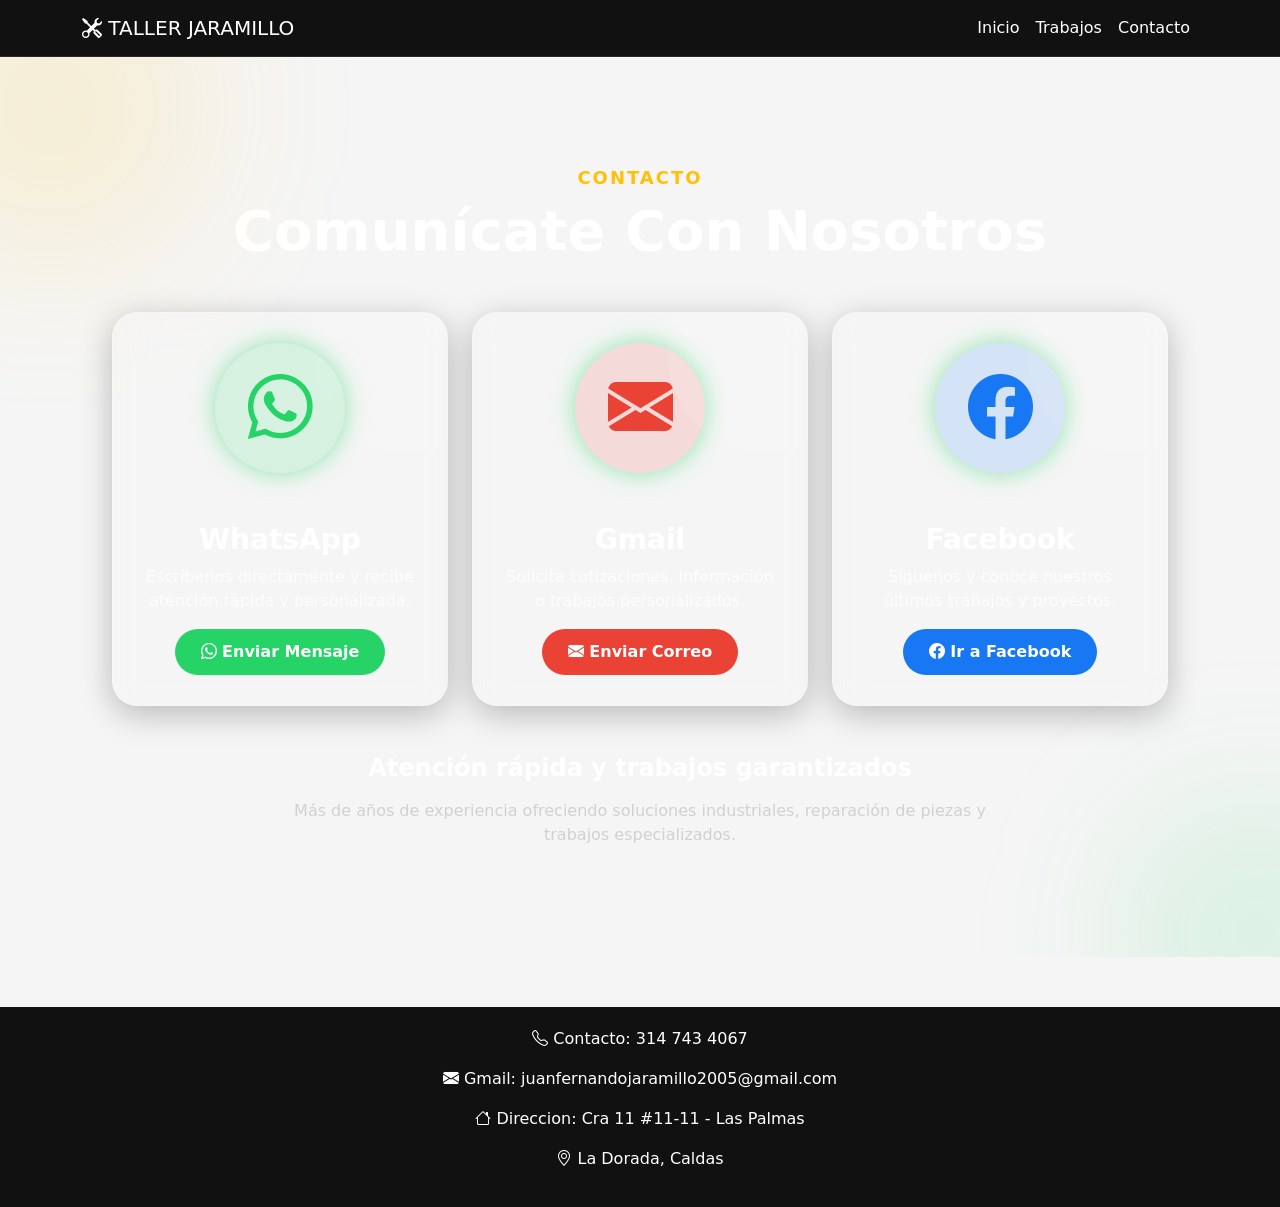
==== contactar.html @ 84c4ed6d "Add files via upload" ====
<!DOCTYPE html>
<html lang="es">
<head>
    <meta charset="UTF-8">
    <meta http-equiv="X-UA-Compatible" content="IE=edge">
    <meta name="viewport" content="width=device-width, initial-scale=1.0">

    <title>TALLER JARAMILLO</title>

    <!-- Bootstrap CSS desde CDN -->
    <link 
        href="https://cdn.jsdelivr.net/npm/bootstrap@5.3.8/dist/css/bootstrap.min.css" 
        rel="stylesheet"
    >

    <!-- Bootstrap Icons desde CDN -->
    <link 
        rel="stylesheet" 
        href="https://cdn.jsdelivr.net/npm/bootstrap-icons@1.13.1/font/bootstrap-icons.min.css"
    >

    <!-- Icono -->
    <link rel="icon" href="IMG/logo.png">

    <!-- CSS propio -->
    <link rel="stylesheet" href="css/style.css">

    <!-- AOS -->
    <link 
        rel="stylesheet"
        href="https://unpkg.com/aos@2.3.1/dist/aos.css"
    >
    <style>

        body{
            background-color: #f5f5f5;
        }

        /* NAVBAR */
        .navbar{
            background-color: #111;
        }

        .navbar-brand,
        .nav-link{
            color: white !important;
            font-weight: 500;
        }

        .nav-link:hover{
            color: #ffc107 !important;
        }

        /* BANNER */
        .banner{
            background-image: linear-gradient(
                rgba(0,0,0,0.6),
                rgba(0,0,0,0.6)
            ), url("../IMG/banner.png");

            background-size: cover;
            background-position: center;
            height: 300px;

            display: flex;
            justify-content: center;
            align-items: center;
            text-align: center;

            color: white;
        }

        .banner h1{
            font-size: 60px;
            font-weight: bold;
        }

        .banner p{
            font-size: 20px;
        }

        /* CARDS */
        .card{
            border: none;
            transition: 0.3s;
            border-radius: 15px;
            overflow: hidden;
        }

        .card:hover{
            transform: translateY(-8px);
            box-shadow: 0px 10px 20px rgba(0,0,0,0.2);
        }

        .card img{
            height: 220px;
            object-fit: cover;
        }

        /* TITULOS */
        .titulo{
            font-weight: bold;
            margin-bottom: 40px;
        }

        /* FOOTER */
        footer{
            background-color: #111;
            color: white;
            padding: 20px;
            margin-top: 50px;
            text-align: center;
        }
        /* SECCION CONTACTO */

        .contacto-section{

            min-height: 100vh;

            background-image: url('../IMG/pagina.png');

            background-size: cover;
            background-position: center;

            background-attachment: fixed;

            display: flex;
            justify-content: center;
            align-items: center;

            padding: 100px;

            color: white;

            position: relative;

            overflow: hidden;
        }

        @media (max-width: 768px){

            .contacto-section{

                padding: 40px 20px;

                background-attachment: scroll;
            }

            .banner h1{
                font-size: 38px;
            }

            .banner p{
                font-size: 16px;
            }

            .contact-card h5{
                font-size: 22px;
            }

            .icono{
                width: 100px;
                height: 100px;
                font-size: 50px;
            }

        }

        /* DECORACION */

        .contacto-section::before{

            content: "";

            position: absolute;

            width: 300px;
            height: 300px;

            background:
            rgba(255,193,7,0.15);

            border-radius: 50%;

            top: -100px;
            left: -100px;

            filter: blur(80px);
        }

        .contacto-section::after{

            content: "";

            position: absolute;

            width: 250px;
            height: 250px;

            background:
            rgba(37,211,102,0.15);

            border-radius: 50%;

            bottom: -100px;
            right: -100px;

            filter: blur(80px);
        }

        .subtitulo{
            color: #ffc107;
            font-size: 18px;
            letter-spacing: 2px;
            font-weight: bold;
        }

        .descripcion{
            max-width: 700px;
            margin: auto;
            color: #d1d1d1;
        }

        /* CARDS CONTACTO */

        /* GLASSMORPHISM */

        .contact-card{

            background: rgba(255,255,255,0.08);

            backdrop-filter: blur(14px);

            -webkit-backdrop-filter: blur(14px);

            border: 1px solid rgba(255,255,255,0.15);

            border-radius: 25px;

            overflow: hidden;

            transition: 0.4s;

            text-align: center;

            box-shadow:
            0 8px 32px rgba(0,0,0,0.25);

            position: relative;
        }

        /* EFECTO BRILLO */

        .contact-card::before{

            content: "";

            position: absolute;

            width: 200px;
            height: 200px;

            background:
            rgba(255,255,255,0.08);

            border-radius: 50%;

            top: -60px;
            right: -60px;

            pointer-events: none;
        }

        .contact-card:hover{

            transform:
            translateY(-12px)
            scale(1.03);

            border: 1px solid rgba(255,255,255,0.3);

            box-shadow:
            0 15px 40px rgba(0,0,0,0.35);

            background:
            rgba(255,255,255,0.12);
        }

        .contact-card img{
            width: 120px;
            height: 120px;
            object-fit: contain;
            margin: auto;
            margin-top: 30px;
        }

        .contact-card .card-body{
            padding: 30px;
        }

        .contact-card h5{
            font-size: 28px;
            font-weight: bold;
            color: white;
        }

        .contact-card p{
            color: rgba(255,255,255,0.75);
        }

        /* BOTONES */

        .btn-contacto{
            border-radius: 50px;
            padding: 10px 25px;
            font-weight: bold;
        }

        /* COLORES PERSONALIZADOS */

        .whatsapp{
            background-color: #25D366;
            color: white;
        }

        .gmail{
            background-color: #EA4335;
            color: white;
        }

        .facebook{
            background-color: #1877F2;
            color: white;
        }
        /* ICONOS */

        .icono{
            width: 130px;
            height: 130px;

            margin: auto;
            margin-top: 30px;
            margin-bottom: 20px;

            border-radius: 50%;

            display: flex;
            justify-content: center;
            align-items: center;

            font-size: 65px;

            transition: 0.4s;
            box-shadow: 0 0 25px rgba(37,211,102,0.5);
        }

        .contact-card:hover .icono{
            transform: scale(1.1) rotate(5deg);
        }

        /* WHATSAPP */

        .whatsapp-icon{
            background: rgba(37, 211, 102, 0.15);
            color: #25D366;
            box-shadow: 0 0 25px rgba(37,211,102,0.5);
            backdrop-filter: blur(10px);
        }

        /* GMAIL */

        .gmail-icon{
            background: rgba(234, 67, 53, 0.15);
            color: #EA4335;
            box-shadow: 0 0 25px rgba(37,211,102,0.5);
        }

        /* FACEBOOK */

        .facebook-icon{
            background: rgba(24, 119, 242, 0.15);
            color: #1877F2;
            box-shadow: 0 0 25px rgba(37,211,102,0.5);
        }

    </style>
</head>

<body>

    <!-- NAVBAR -->
    <nav class="navbar navbar-expand-lg">
        <div class="container">

            <a class="navbar-brand" href="#">
                <i class="bi bi-tools"></i>
                TALLER JARAMILLO
            </a>

            <button class="navbar-toggler bg-light" type="button" data-bs-toggle="collapse" data-bs-target="#menu">
                <span class="navbar-toggler-icon"></span>
            </button>

            <div class="collapse navbar-collapse" id="menu">

                <ul class="navbar-nav ms-auto">

                    <li class="nav-item">
                        <a class="nav-link active" href="Index.html">Inicio</a>
                    </li>

                    <li class="nav-item">
                        <a class="nav-link" href="trabajo.html">Trabajos</a>
                    </li>

                    <li class="nav-item">
                        <a class="nav-link" href="contactar.html">Contacto</a>
                    </li>

                </ul>

            </div>

        </div>
    </nav>

        <!-- CONTACTO -->
    <section class="contacto-section">

        <div class="container">

            <!-- TITULO -->
            <div class="text-center mb-5">

                <h5 class="subtitulo">
                    CONTACTO
                </h5>

                <h2 class="display-4 fw-bold">
                    Comunícate Con Nosotros
                </h2>

            </div>

            <!-- CARDS -->
            <div class="row g-4">

                <!-- WHATSAPP -->
                <div class="col-12 col-md-4">

                    <a href="https://wa.me/573147434067"
                    target="_blank"
                    style="text-decoration: none;">

                        <div class="card contact-card h-100" data-aos="zoom-in">

                            <div class="icono whatsapp-icon">
                                <i class="bi bi-whatsapp"></i>
                            </div>

                            <div class="card-body">

                                <h5>
                                    WhatsApp
                                </h5>

                                <p>
                                    Escríbenos directamente y recibe atención rápida y personalizada.
                                </p>

                                <button class="btn whatsapp btn-contacto">
                                    <i class="bi bi-whatsapp"></i>
                                    Enviar Mensaje
                                </button>

                            </div>

                        </div>

                    </a>

                </div>

                <!-- GMAIL -->
                <div class="col-12 col-md-4">

                    <a href="mailto:tallerjaramillo@gmail.com"
                    style="text-decoration: none;">

                        <div class="card contact-card h-100" data-aos="zoom-in">

                            <div class="icono gmail-icon">
                                <i class="bi bi-envelope-fill"></i>
                            </div>

                            <div class="card-body">

                                <h5>
                                    Gmail
                                </h5>

                                <p>
                                    Solicita cotizaciones, información o trabajos personalizados.
                                </p>

                                <button class="btn gmail btn-contacto">
                                    <i class="bi bi-envelope-fill"></i>
                                    Enviar Correo
                                </button>

                            </div>

                        </div>

                    </a>

                </div>

                <!-- FACEBOOK -->
                <div class="col-12 col-md-4">

                    <a href="#"
                    style="text-decoration: none;">

                        <div class="card contact-card h-100" data-aos="zoom-in">

                            <div class="icono facebook-icon">
                                <i class="bi bi-facebook"></i>
                            </div>

                            <div class="card-body">

                                <h5>
                                    Facebook
                                </h5>

                                <p>
                                    Síguenos y conoce nuestros últimos trabajos y proyectos.
                                </p>

                                <button class="btn facebook btn-contacto">
                                    <i class="bi bi-facebook"></i>
                                    Ir a Facebook
                                </button>

                            </div>

                        </div>

                    </a>

                </div>

            </div>

            <!-- TEXTO EXTRA -->
            <div class="text-center mt-5">

                <h4 class="fw-bold">
                    Atención rápida y trabajos garantizados
                </h4>

                <p class="descripcion mt-3">
                    Más de años de experiencia ofreciendo soluciones industriales,
                    reparación de piezas y trabajos especializados.
                </p>

            </div>

        </div>

    </section>

    <!-- FOOTER -->
    <footer>

        <p>
            <i class="bi bi-telephone"></i>
            Contacto: 314 743 4067
        </p>

        <p>
            <i class="bi bi-envelope-fill"></i>
            Gmail: juanfernandojaramillo2005@gmail.com
        </p>

        <p>
            <i class="bi bi-house"></i>
            Direccion: Cra 11 #11-11 - Las Palmas
        </p>

        <p>
            <i class="bi bi-geo-alt"></i>
            La Dorada, Caldas
        </p>

    </footer>

    <!-- Bootstrap JS -->
    <script src="https://cdn.jsdelivr.net/npm/bootstrap@5.3.8/dist/js/bootstrap.bundle.min.js"></script>

    <!-- AOS -->
    <script src="https://unpkg.com/aos@2.3.1/dist/aos.js"></script>

    <script>
    AOS.init();
    </script>

</body>
</html>
---- css/style.css ----
body{
            background-color: #1f1f1f;
        }

        /* NAVBAR */
        .navbar{
            background-color: #111;
            backdrop-filter: blur(10px);

            border-bottom:
            1px solid rgba(255,255,255,0.1);
        }

        .navbar-brand,
        .nav-link{
            color: white !important;
            font-weight: 500;
        }

        .nav-link:hover{
            color: #ffc107 !important;
        }

        /* BANNER */
        .banner{
            background-image: linear-gradient(
                rgba(0,0,0,0.6),
                rgba(0,0,0,0.6)
            ), url("../IMG/banner.png");

            background-size: cover;
            background-position: center;
            height: 300px;

            display: flex;
            justify-content: center;
            align-items: center;
            text-align: center;

            color: white;
        }

        .banner1{
            background-image: linear-gradient(
                rgba(0,0,0,0.6),
                rgba(0,0,0,0.6)
            ), url("../IMG/marco.png");

            background-size: cover;
            background-position: center;
            height: 500px;

            display: flex;
            justify-content: center;
            align-items: center;
            text-align: center;

            color: white;
        }

        .banner2{
            height: 100vh;

            background-image: url('../IMG/pagina.png');

            background-size: cover;
            background-position: center;

            background-attachment: fixed;

            display: flex;
            justify-content: center;
            align-items: center;
        }

        .glass-info{

            width: 90%;
            max-width: 500px;

            padding: 40px;

            border-radius: 25px;

            background: rgba(255,255,255,0.10);

            backdrop-filter: blur(12px);
            -webkit-backdrop-filter: blur(12px);

            border: 1px solid rgba(255,255,255,0.2);

            box-shadow: 0 8px 32px rgba(0,0,0,0.2);

            color: white;

            text-align: center;
        }

        .glass-info h1{
            font-size: 3rem;
            font-weight: bold;
        }

        .glass-info p{
            font-size: 1.1rem;
            margin-top: 15px;
            margin-bottom: 25px;
        }

        .glass-box{
            width: 100%;
            padding: 40px;

            background: rgba(255,255,255,0.15);

            backdrop-filter: blur(12px);
            -webkit-backdrop-filter: blur(12px);

            border: 1px solid rgba(255,255,255,0.2);

            border-radius: 20px;

            color: white;

            box-shadow: 0 8px 32px rgba(0,0,0,0.2);
        }

        .banner h1{
            font-size: 60px;
            font-weight: bold;
        }

        .banner p{
            font-size: 20px;
        }

        /* CARDS */
        .card{
            border: none;
            transition: 0.3s;
            border-radius: 15px;
            overflow: hidden;
        }

        .card:hover{
            transform: translateY(-8px);
            box-shadow: 0px 10px 20px rgba(0,0,0,0.2);
        }

        .card img{
            height: 220px;
            object-fit: cover;
        }

        /* TITULOS */
        .titulo{
            font-weight: bold;
            margin-bottom: 40px;
        }

        /* FOOTER */
        footer{
            background-color: #111;
            color: white;
            padding: 20px;
            margin-top: 50px;
            text-align: center;
        }
        /* SECCION CONTACTO */

        .contacto-section{
            background: linear-gradient(to right, #1a1a1a, #2d2d2d);
            padding: 80px 0;
            color: white;
        }

        .subtitulo{
            color: #ffc107;
            font-size: 18px;
            letter-spacing: 2px;
            font-weight: bold;
        }

        .descripcion{
            max-width: 700px;
            margin: auto;
            color: #d1d1d1;
        }

        /* CARDS CONTACTO */

        .contact-card{
            border-radius: 20px;
            overflow: hidden;
            transition: 0.4s;
            border: none;
            text-align: center;
        }

        .contact-card:hover{
            transform: translateY(-12px) scale(1.02);
            box-shadow: 0px 15px 25px rgba(0,0,0,0.4);
        }

        .contact-card img{
            width: 120px;
            height: 120px;
            object-fit: contain;
            margin: auto;
            margin-top: 30px;
        }

        .contact-card .card-body{
            padding: 30px;
        }

        .contact-card h5{
            font-size: 28px;
            font-weight: bold;
        }

        .contact-card p{
            color: #555;
        }

        /* BOTONES */

        .btn-contacto{
            border-radius: 50px;
            padding: 10px 25px;
            font-weight: bold;
        }

        /* COLORES PERSONALIZADOS */

        .whatsapp{
            background-color: #25D366;
            color: white;
        }

        .gmail{
            background-color: #EA4335;
            color: white;
        }

        .facebook{
            background-color: #1877F2;
            color: white;
        }
        /* ICONOS */

        .icono{
            width: 130px;
            height: 130px;

            margin: auto;
            margin-top: 30px;
            margin-bottom: 20px;

            border-radius: 50%;

            display: flex;
            justify-content: center;
            align-items: center;

            font-size: 65px;

            transition: 0.4s;
            box-shadow: 0 0 25px rgba(37,211,102,0.5);
        }

        .contact-card:hover .icono{
            transform: scale(1.1) rotate(5deg);
        }

        /* WHATSAPP */

        .whatsapp-icon{
            background: rgba(37, 211, 102, 0.15);
            color: #25D366;
            box-shadow: 0 0 25px rgba(37,211,102,0.5);
            backdrop-filter: blur(10px);
        }

        /* GMAIL */

        .gmail-icon{
            background: rgba(234, 67, 53, 0.15);
            color: #EA4335;
            box-shadow: 0 0 25px rgba(37,211,102,0.5);
        }

        /* FACEBOOK */

        .facebook-icon{
            background: rgba(24, 119, 242, 0.15);
            color: #1877F2;
            box-shadow: 0 0 25px rgba(37,211,102,0.5);
        }
        /* SECCION INFO */
        .info-section{
            padding: 90px 0;
            background-color: #111;
            color: white;
        }

        .info-box{
            padding: 30px;
            border-radius: 20px;
            transition: 0.4s;
            height: 100%;
            background-color: #f8f9fa;
        }

        .info-box:hover{
            transform: translateY(-10px);
            box-shadow: 0px 10px 25px rgba(0,0,0,0.1);
        }

        .info-icon{
            font-size: 60px;
            color: #ffc107;
            margin-bottom: 20px;
        }

        .info-box h4{
            font-weight: bold;
        }

        /* ESTADISTICAS */

        .stats{
            background: linear-gradient(to right, #111, #1f1f1f);
            padding: 80px 0;
            color: white;
        }

        .stat-box{
            text-align: center;
        }

        .stat-box h2{
            font-size: 55px;
            font-weight: bold;
            color: #ffc107;
        }

        .stat-box p{
            font-size: 18px;
        }

        /* CTA */

        .cta-section{
            padding: 100px 0;
            background: linear-gradient(rgba(0,0,0,0.8),
            rgba(0,0,0,0.8)),
            url("IMG/BANNER.png");

            background-size: cover;
            background-position: center;

            color: white;
            text-align: center;
        }

        .cta-section h2{
            font-size: 50px;
            font-weight: bold;
        }

        .cta-btn{
            padding: 15px 35px;
            border-radius: 50px;
            font-size: 20px;
            font-weight: bold;
        }

        /* UBICACION */

        .ubicacion-section{
            background: linear-gradient(to right, #1c1c1c, #2b2b2b);
            padding: 80px 0;
            color: white;
        }

        .subtitulo{
            color: #ffc107;
            font-weight: bold;
            letter-spacing: 2px;
        }

        .descripcion{
            color: #cfcfcf;
            max-width: 700px;
            margin: auto;
        }

        /* TARJETA */

        .info-card{
            background-color: white;
            color: black;
            border-radius: 25px;
            padding: 35px;
            height: 100%;
            box-shadow: 0px 10px 25px rgba(0,0,0,0.3);
        }

        .info-card h3{
            font-weight: bold;
            margin-bottom: 25px;
        }

        .info-item{
            margin-bottom: 20px;
            font-size: 18px;
        }

        .info-item i{
            color: #ffc107;
            font-size: 22px;
            margin-right: 10px;
        }



        /* MAPA */

        .mapa{
            border-radius: 25px;
            overflow: hidden;
            box-shadow: 0px 10px 25px rgba(0,0,0,0.4);
        }

        iframe{
            width: 100%;
            height: 500px;
            border: none;
        }

        /* BOTONES */

        .btn-mapa{
            border-radius: 50px;
            padding: 12px 25px;
            font-weight: bold;
            margin-top: 15px;
        }



        /* BOTON FLOTANTE */

        .whatsapp-float{

            position: fixed;

            width: 70px;
            height: 70px;

            bottom: 30px;
            right: 30px;

            background: linear-gradient(
                135deg,
                #25D366,
                #1ebe5d
            );

            color: white;

            border-radius: 50%;

            display: flex;
            justify-content: center;
            align-items: center;

            font-size: 38px;

            text-decoration: none;

            box-shadow:
            0 8px 25px rgba(37,211,102,0.5);

            z-index: 999;

            transition: 0.4s;
        }

        /* HOVER */

        .whatsapp-float:hover{

            transform: scale(1.12) rotate(8deg);

            color: white;

            box-shadow:
            0 12px 30px rgba(37,211,102,0.7);
        }

        /* ANIMACION */

        .whatsapp-float::before{

            content: "";

            position: absolute;

            width: 100%;
            height: 100%;

            border-radius: 50%;

            background-color: rgba(37,211,102,0.4);

            animation: pulse 2s infinite;

            z-index: -1;
        }

        /* EFECTO PULSE */

        @keyframes pulse{

            0%{
                transform: scale(1);
                opacity: 0.7;
            }

            70%{
                transform: scale(1.5);
                opacity: 0;
            }

            100%{
                transform: scale(1.5);
                opacity: 0;
            }
        }
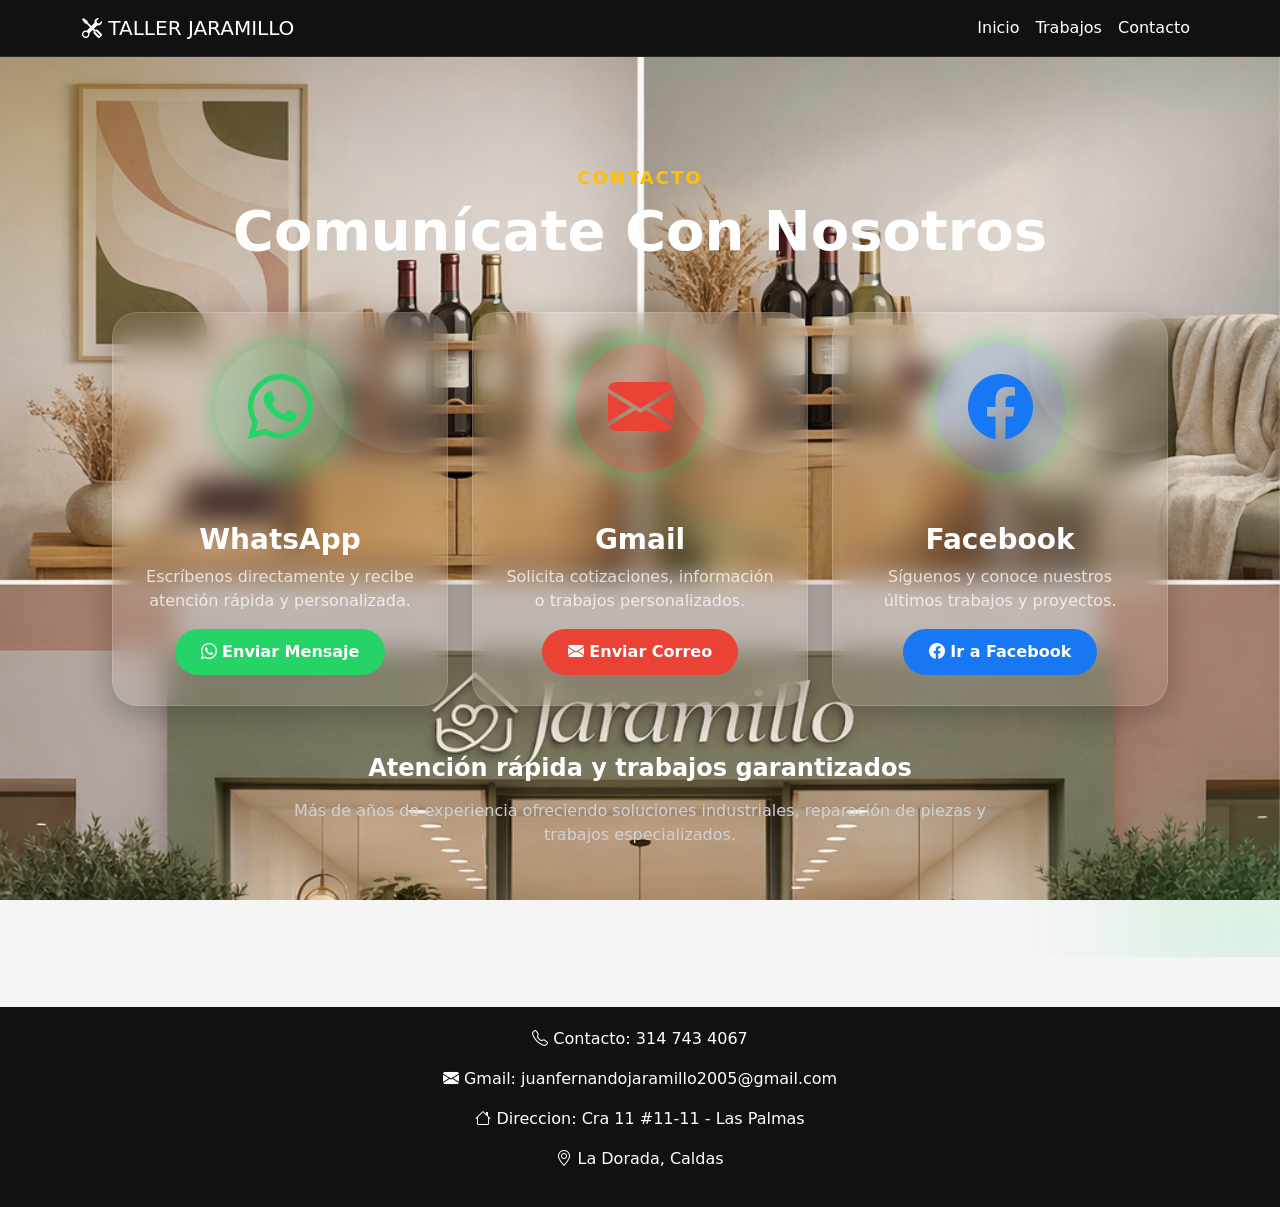
==== commit 77988ec8: "Update contactar.html" ====
--- a/contactar.html
+++ b/contactar.html
@@ -20,7 +20,7 @@
     >
 
     <!-- Icono -->
-    <link rel="icon" href="IMG/logo.png">
+    <link rel="icon" href="img/logo.png">
 
     <!-- CSS propio -->
     <link rel="stylesheet" href="css/style.css">
@@ -56,7 +56,7 @@
             background-image: linear-gradient(
                 rgba(0,0,0,0.6),
                 rgba(0,0,0,0.6)
-            ), url("../IMG/banner.png");
+            ), url("../img/banner.png");
 
             background-size: cover;
             background-position: center;
@@ -117,7 +117,7 @@
 
             min-height: 100vh;
 
-            background-image: url('../IMG/pagina.png');
+            background-image: url('../img/pagina.png');
 
             background-size: cover;
             background-position: center;
@@ -406,7 +406,7 @@
                 <ul class="navbar-nav ms-auto">
 
                     <li class="nav-item">
-                        <a class="nav-link active" href="Index.html">Inicio</a>
+                        <a class="nav-link active" href="index.html">Inicio</a>
                     </li>
 
                     <li class="nav-item">
@@ -607,4 +607,4 @@
     </script>
 
 </body>
-</html>+</html>
--- a/css/style.css
+++ b/css/style.css
@@ -27,7 +27,7 @@
             background-image: linear-gradient(
                 rgba(0,0,0,0.6),
                 rgba(0,0,0,0.6)
-            ), url("../IMG/banner.png");
+            ), url("../img/banner.png");
 
             background-size: cover;
             background-position: center;
@@ -45,7 +45,7 @@
             background-image: linear-gradient(
                 rgba(0,0,0,0.6),
                 rgba(0,0,0,0.6)
-            ), url("../IMG/marco.png");
+            ), url("../img/marco.png");
 
             background-size: cover;
             background-position: center;
@@ -62,7 +62,7 @@
         .banner2{
             height: 100vh;
 
-            background-image: url('../IMG/pagina.png');
+            background-image: url('../img/pagina.png');
 
             background-size: cover;
             background-position: center;
@@ -539,4 +539,4 @@
                 transform: scale(1.5);
                 opacity: 0;
             }
-        }+        }
